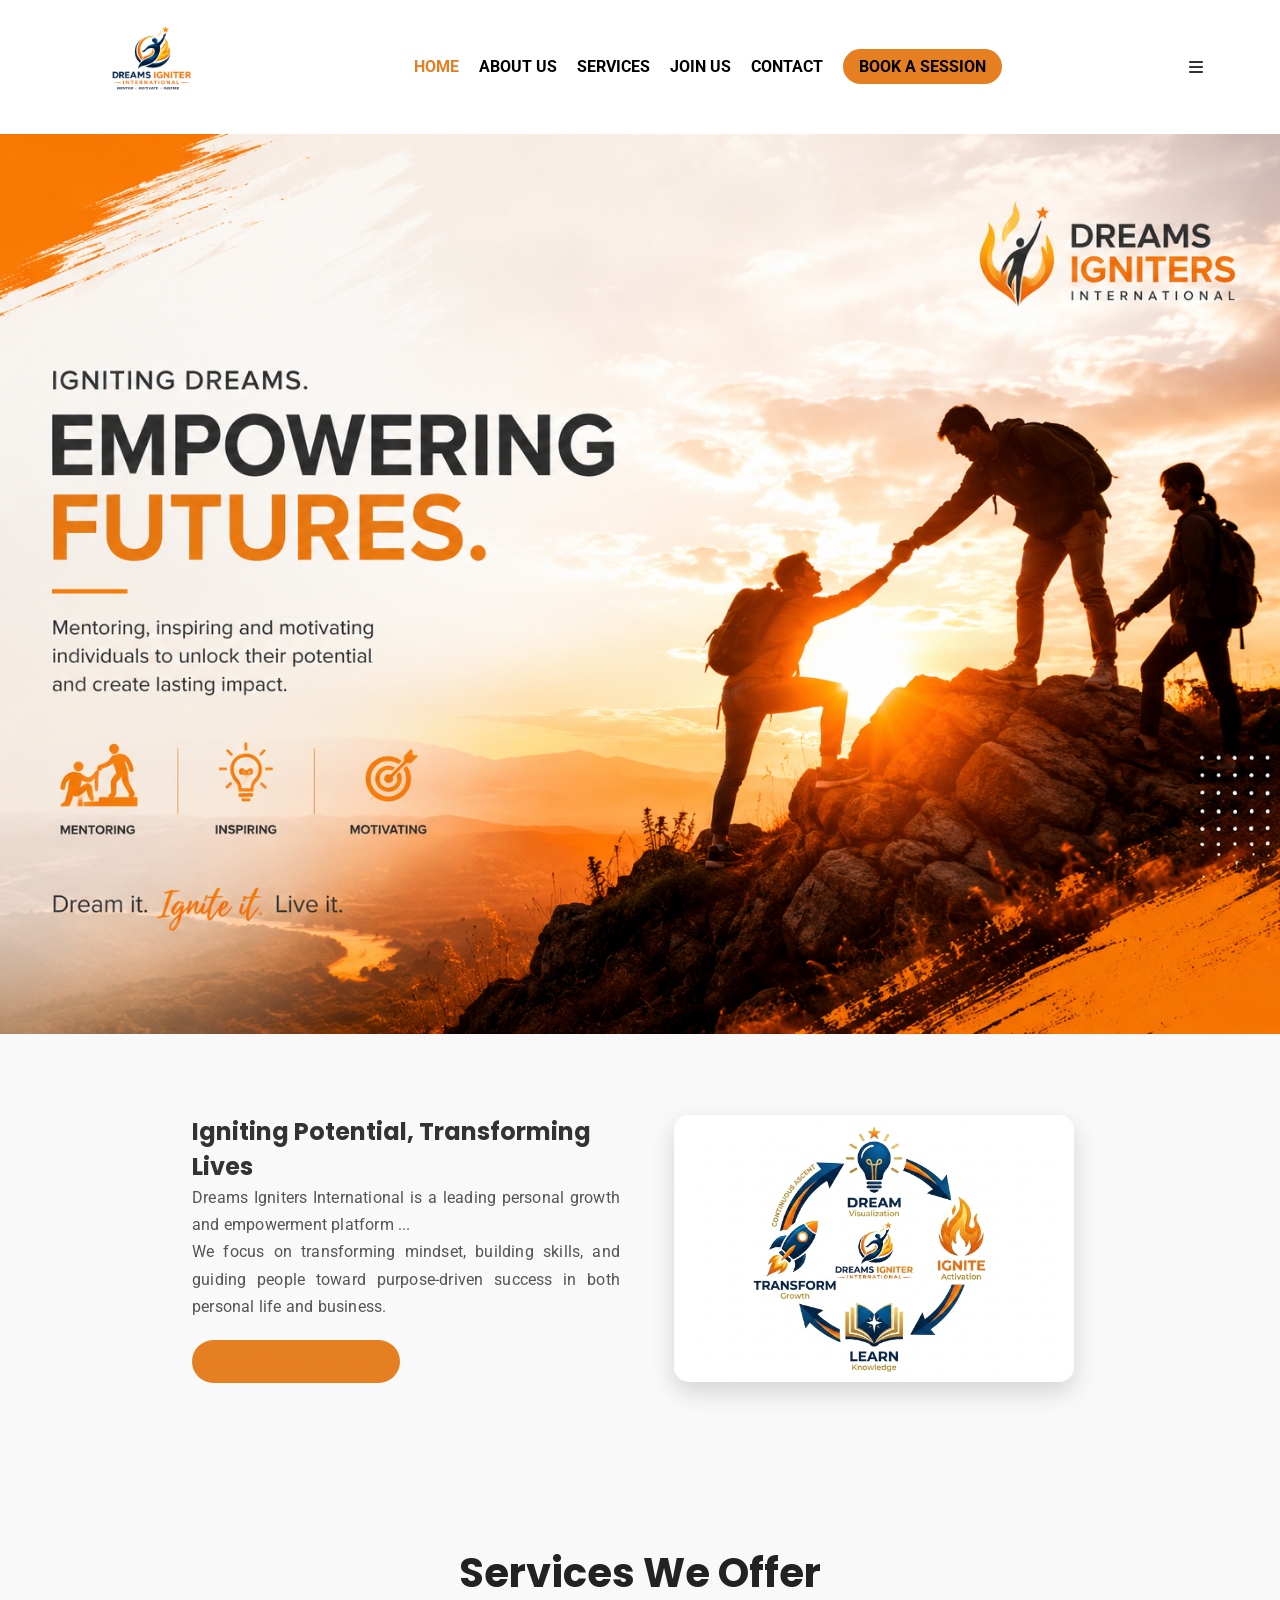
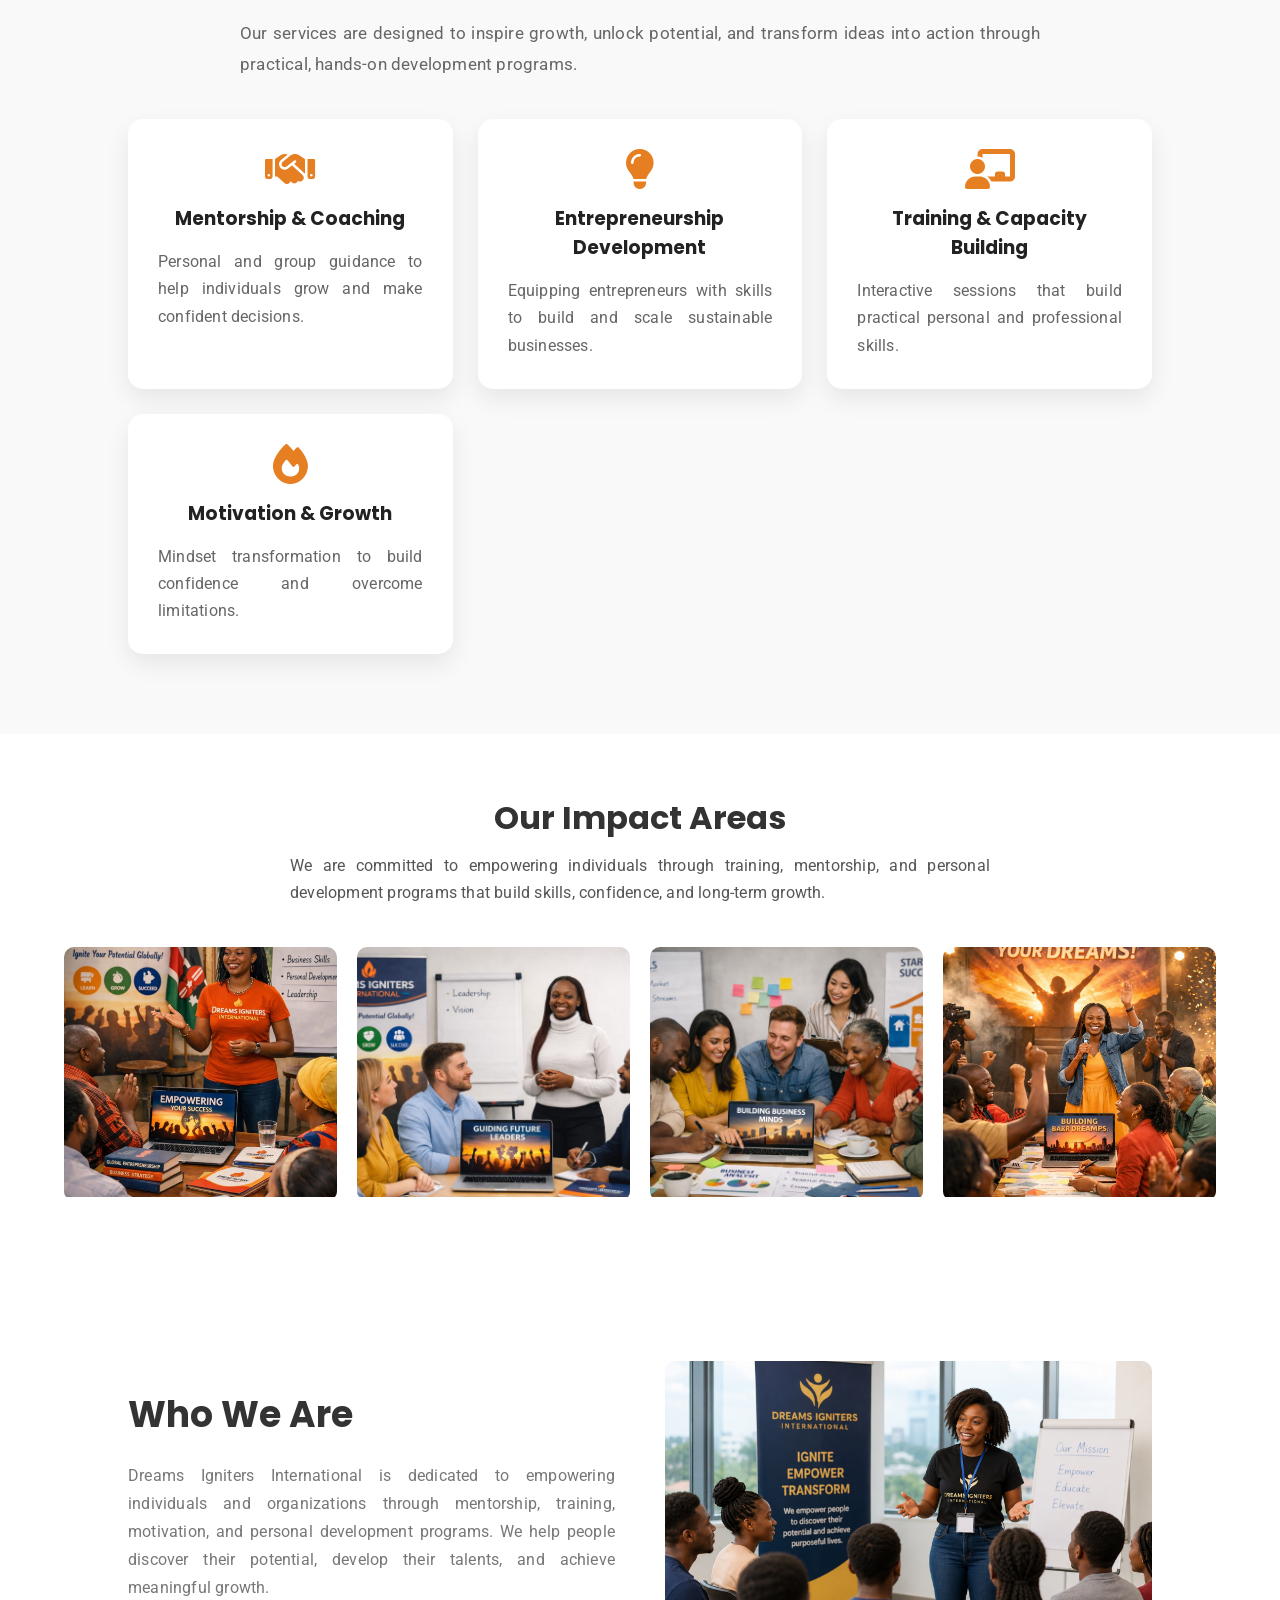
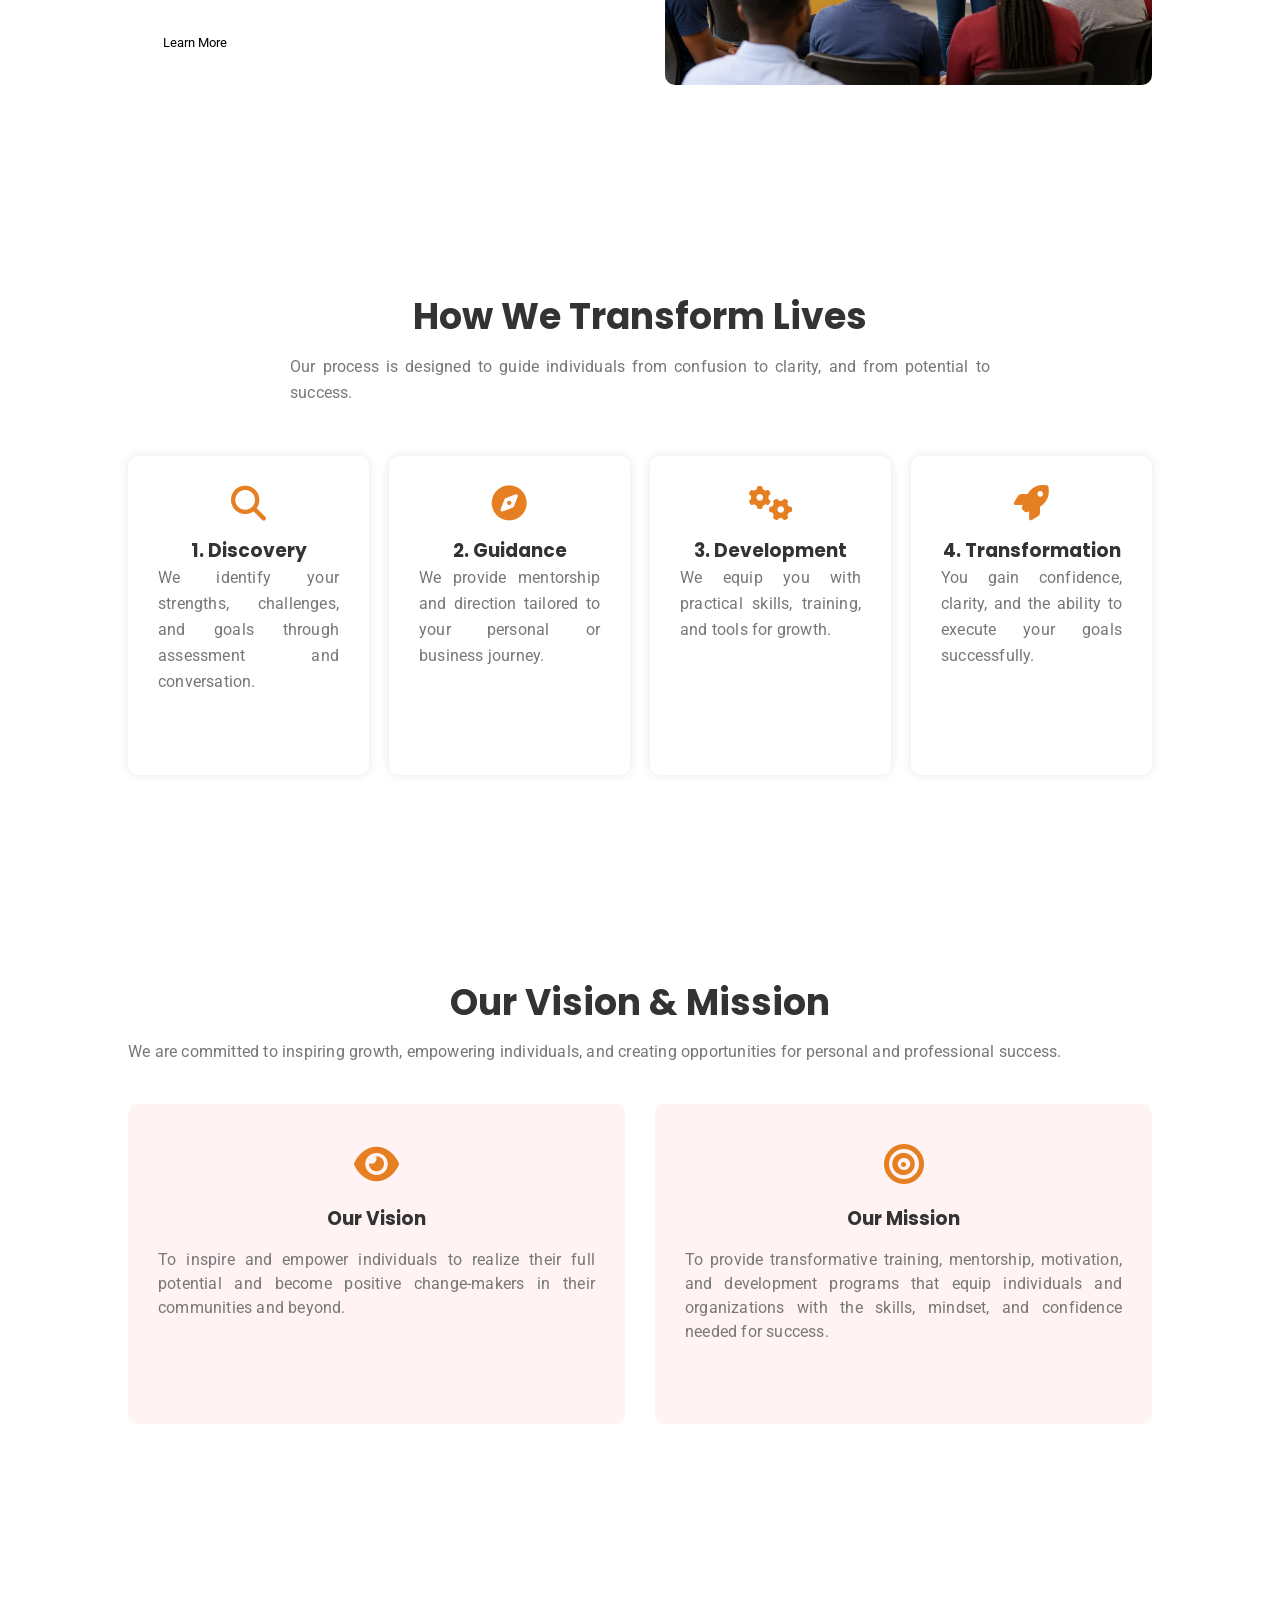
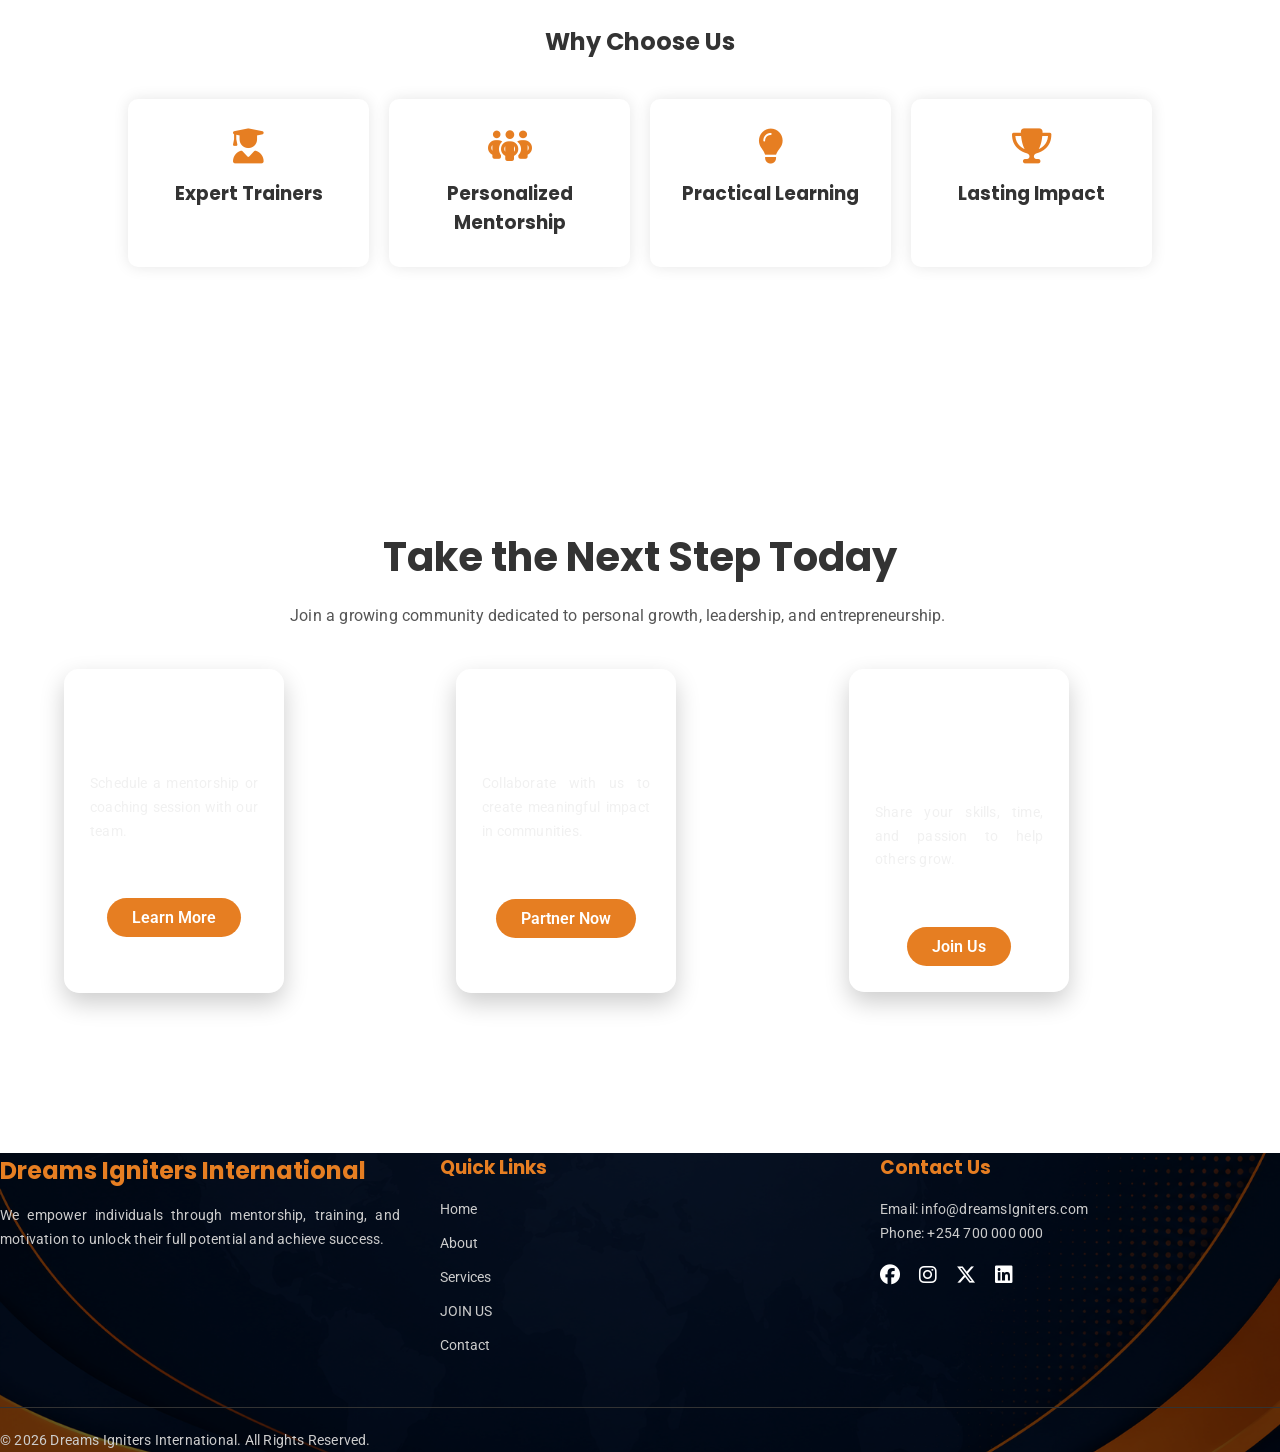
==== index.html @ ae127ae2 "first commit" ====
<!doctype html>
<html lang="en">
  <head>
    <meta charset="UTF-8" />
    <meta name="viewport" content="width=device-width, initial-scale=1.0" />
    <title>Dreams Igniters International</title>
    <link rel="preconnect" href="https://fonts.googleapis.com" />
    <link rel="preconnect" href="https://fonts.gstatic.com" crossorigin />

    <link
      href="https://fonts.googleapis.com/css2?family=Poppins:wght@300;400;600;700&family=Roboto:wght@300;400;500&display=swap"
      rel="stylesheet"
    />
    <link rel="stylesheet" href="style.css" />
    <link
      rel="stylesheet"
      href="https://cdnjs.cloudflare.com/ajax/libs/font-awesome/6.6.0/css/all.min.css"
    />
  </head>
  <body>
    <!-- NAVBAR (white background) -->
    <nav class="navbar">
      <a href="index.html">
        <img src="images/logo1.png" alt="logo" />
      </a>

      <div class="nav-links" id="navLinks">
        <i class="fa-solid fa-x" onclick="hideMenu()"></i>
        <ul>
          <li><a href="index.html" style="color: #e67e22">HOME</a></li>
          <li><a href="About.html">ABOUT US</a></li>
          <li><a href="services.html">SERVICES</a></li>
          <li><a href="join.html">JOIN US</a></li>
          <li><a href="contact.html">CONTACT</a></li>
          <li><a href="services.html" class="btn-book">BOOK A SESSION</a></li>
        </ul>
      </div>
      <i class="fa-solid fa-bars" onclick="showMenu()"></i>
    </nav>

    <!-- HERO SECTION (background image only) -->
    <section class="header">
      <div class="text-box"></div>
    </section>

    <!---igniting-->
    <section class="intro-section">
      <div class="intro-container">
        <div class="intro-text">
          <h1>Igniting Potential, Transforming Lives</h1>

          <p>
            Dreams Igniters International is a leading personal growth and
            empowerment platform ...
          </p>

          <p>
            We focus on transforming mindset, building skills, and guiding
            people toward purpose-driven success in both personal life and
            business.
          </p>

          <a href="About.html" class="intro-btn">Learn More About Us</a>
        </div>

        <div class="intro-image">
          <img src="images/bg.png" alt="Igniting Potential Image" />
        </div>
      </div>
    </section>
    <!----course-->
    <section class="course">
      <h1>Services We Offer</h1>

      <p class="course-intro">
        Our services are designed to inspire growth, unlock potential, and
        transform ideas into action through practical, hands-on development
        programs.
      </p>

      <div class="course-grid">
        <div class="course-card">
          <i class="fa-solid fa-handshake"></i>
          <h3>Mentorship & Coaching</h3>
          <p>
            Personal and group guidance to help individuals grow and make
            confident decisions.
          </p>
        </div>

        <div class="course-card">
          <i class="fa-solid fa-lightbulb"></i>
          <h3>Entrepreneurship Development</h3>
          <p>
            Equipping entrepreneurs with skills to build and scale sustainable
            businesses.
          </p>
        </div>

        <div class="course-card">
          <i class="fa-solid fa-chalkboard-user"></i>
          <h3>Training & Capacity Building</h3>
          <p>
            Interactive sessions that build practical personal and professional
            skills.
          </p>
        </div>

        <div class="course-card">
          <i class="fa-solid fa-fire"></i>
          <h3>Motivation & Growth</h3>
          <p>
            Mindset transformation to build confidence and overcome limitations.
          </p>
        </div>
      </div>
    </section>
    <!---impact-->
    <section class="impact-section">
      <h1>Our Impact Areas</h1>
      <p>
        We are committed to empowering individuals through training, mentorship,
        and personal development programs that build skills, confidence, and
        long-term growth.
      </p>
      <div class="image-grid">
        <div class="image-card">
          <img src="images/training.jpeg" alt="Training Session" />
          <div class="overlay"><h2>Empowering Through Training</h2></div>
        </div>
        <div class="image-card">
          <img src="images/mentorship.jpeg" alt="Mentorship" />
          <div class="overlay"><h2>Guiding Future Leaders</h2></div>
        </div>
        <div class="image-card">
          <img src="images/business.jpeg" alt="Entrepreneurship" />
          <div class="overlay"><h2>Building Business Minds</h2></div>
        </div>
        <div class="image-card">
          <img src="images/motivation.jpeg" alt="Motivation" />
          <div class="overlay"><h2>Igniting Inner Potential</h2></div>
        </div>
      </div>
    </section>
    <!--about-->
    <section class="about">
      <div class="about-row">
        <div class="about-text">
          <h1>Who We Are</h1>
          <p>
            Dreams Igniters International is dedicated to empowering individuals
            and organizations through mentorship, training, motivation, and
            personal development programs. We help people discover their
            potential, develop their talents, and achieve meaningful growth.
          </p>
          <a href="services.html" class="hero-btn about-btn">Learn More</a>
        </div>
        <div class="about-image">
          <img src="images/about.png" alt="About Us" />
        </div>
      </div>
    </section>
    <!--journey-->
    <section class="journey">
      <h1>How We Transform Lives</h1>
      <p>
        Our process is designed to guide individuals from confusion to clarity,
        and from potential to success.
      </p>
      <div class="journey-steps">
        <div class="journey-box">
          <i class="fa-solid fa-magnifying-glass"></i>
          <h3>1. Discovery</h3>
          <p>
            We identify your strengths, challenges, and goals through assessment
            and conversation.
          </p>
        </div>
        <div class="journey-box">
          <i class="fa-solid fa-compass"></i>
          <h3>2. Guidance</h3>
          <p>
            We provide mentorship and direction tailored to your personal or
            business journey.
          </p>
        </div>
        <div class="journey-box">
          <i class="fa-solid fa-gears"></i>
          <h3>3. Development</h3>
          <p>
            We equip you with practical skills, training, and tools for growth.
          </p>
        </div>
        <div class="journey-box">
          <i class="fa-solid fa-rocket"></i>
          <h3>4. Transformation</h3>
          <p>
            You gain confidence, clarity, and the ability to execute your goals
            successfully.
          </p>
        </div>
      </div>
    </section>
    <!--vision-->
    <section class="vision">
      <h1>Our Vision & Mission</h1>
      <p>
        We are committed to inspiring growth, empowering individuals, and
        creating opportunities for personal and professional success.
      </p>

      <div class="vision-row">
        <div class="vision-card">
          <i class="fa-solid fa-eye"></i>
          <h3>Our Vision</h3>
          <p>
            To inspire and empower individuals to realize their full potential
            and become positive change-makers in their communities and beyond.
          </p>
        </div>

        <div class="vision-card">
          <i class="fa-solid fa-bullseye"></i>
          <h3>Our Mission</h3>
          <p>
            To provide transformative training, mentorship, motivation, and
            development programs that equip individuals and organizations with
            the skills, mindset, and confidence needed for success.
          </p>
        </div>
      </div>
    </section>
    <!---choose-->
    <section class="choose-us">
      <h1>Why Choose Us</h1>

      <div class="choose-row">
        <div class="choose-box">
          <i class="fa-solid fa-user-graduate"></i>
          <h3>Expert Trainers</h3>
        </div>

        <div class="choose-box">
          <i class="fa-solid fa-people-group"></i>
          <h3>Personalized Mentorship</h3>
        </div>

        <div class="choose-box">
          <i class="fa-solid fa-lightbulb"></i>
          <h3>Practical Learning</h3>
        </div>

        <div class="choose-box">
          <i class="fa-solid fa-trophy"></i>
          <h3>Lasting Impact</h3>
        </div>
      </div>
    </section>

    <!--cta-->
    <section class="action-section">
      <h1>Take the Next Step Today</h1>
      <p>
        Join a growing community dedicated to personal growth, leadership, and
        entrepreneurship.
      </p>

      <div class="action-cards">
        <div class="action-card">
          <i class="fa-solid fa-calendar-check"></i>
          <h3>Book a Session</h3>
          <p>Schedule a mentorship or coaching session with our team.</p>
          <a href="services.html">Learn More</a>
        </div>

        <div class="action-card">
          <i class="fa-solid fa-handshake"></i>
          <h3>Partner With Us</h3>
          <p>Collaborate with us to create meaningful impact in communities.</p>
          <a href="join.html">Partner Now</a>
        </div>

        <div class="action-card">
          <i class="fa-solid fa-heart"></i>
          <h3>Become a Volunteer</h3>
          <p>Share your skills, time, and passion to help others grow.</p>
          <a href="join.html">Join Us</a>
        </div>
      </div>
    </section>

    <!-- FOOTER -->
    <footer class="footer">
      <div class="footer-container">
        <div class="footer-about">
          <h2>Dreams Igniters International</h2>
          <p>
            We empower individuals through mentorship, training, and motivation
            to unlock their full potential and achieve success.
          </p>
        </div>

        <div class="footer-links">
          <h3>Quick Links</h3>
          <ul>
            <li><a href="index.html">Home</a></li>
            <li><a href="About.html">About</a></li>
            <li><a href="services.html">Services</a></li>
            <li><a href="join.html">JOIN US</a></li>
            <li><a href="contact.html">Contact</a></li>
          </ul>
        </div>

        <div class="footer-contact">
          <h3>Contact Us</h3>
          <p>Email: info@dreamsIgniters.com</p>
          <p>Phone: +254 700 000 000</p>
          <div class="socials">
            <i class="fa-brands fa-facebook"></i>
            <i class="fa-brands fa-instagram"></i>
            <i class="fa-brands fa-x-twitter"></i>
            <i class="fa-brands fa-linkedin"></i>
          </div>
        </div>
      </div>

      <div class="footer-bottom">
        <p>© 2026 Dreams Igniters International. All Rights Reserved.</p>
      </div>
    </footer>
    <!-----javascript---->
    <script src="script.js"></script>
  </body>
</html>
---- style.css ----
body {
  font-family: "Roboto", sans-serif;
  color: #333;
}

* {
  margin: 0;
  padding: 0;
  box-sizing: border-box;
}
section {
  padding: 80px 0;
}

h1,
h2,
h3 {
  font-family: "Poppins", sans-serif;
}

p {
  font-family: "Roboto", sans-serif;
  text-align: justify;
  text-justify: inter-word;
  line-height: 1.7;
  letter-spacing: 0.2px;
  color: #555;
}

/* WHITE TOP NAVBAR */
.navbar {
  display: flex;
  justify-content: space-between;
  align-items: center;
  padding: 15px 6%;
  background: white;
}

/* logo */
.navbar img {
  width: 150px;
}

/* links */
.nav-links ul {
  list-style: none;
  display: flex;
  gap: 20px;
}

.nav-links ul li a {
  text-decoration: none;
  color: black;
  font-weight: bold;
}
.nav-links ul li::after {
  content: "";
  width: 0;
  height: 2px;
  background: #ffa500;
  display: block;
  margin: auto;
  transition: 0.5s;
}
.nav-links ul li:hover::after {
  width: 100%;
}

.btn-book {
  background: #e67e22;
  color: #fff;
  padding: 8px 16px;
  border-radius: 20px;
  text-decoration: none;
  transition: 0.3s ease;
}

.btn-book:hover {
  background: #e67e22;
}
/* HERO BACKGROUND */
.header {
  min-height: 100vh;
  width: 100%;
  background-image: url(images/imagges.png);
  background-position: center;
  background-size: cover;
  background-repeat: no-repeat;
  background-color: #000; /* fills empty space */
}
.text-box {
  width: 90%;
  color: #fff;
  position: absolute;
  top: 50%;
  left: 10%;
  transform: translateY(-50%);
  text-align: right;
  bottom: 120px;
}
.hero-cta {
  position: absolute;
  right: 8%;
  bottom: 40px; /* controls distance from bottom */
  background: #e67e22;
  color: #e67e22;
  padding: 14px 28px;
  border-radius: 30px;
  font-weight: 600;
  text-decoration: none;

  box-shadow: 0 10px 25px rgba(0, 0, 0, 0.3);
  transition: 0.3s ease;
}
.hero-cta:hover {
  background: #cf651b;
  transform: scale(1.05);
}
.text-box h1 {
  font-size: 40px;
}

.text-box p {
  margin: 10px 0 40px;
  font-size: 20px;
  color: #e67e22;
}
.hero-btn {
  display: inline-block;
  text-decoration: none;
  color: #fff;
  border: 1px solid #fff;
  padding: 12px 34px;
  font-size: 13px;
  background: transparent;
  position: relative;
  cursor: pointer;
}
.hero-btn:hover {
  border: 1px solid #e67e22;
  background: #e67e22;
  transition: 1s;
}
.nav-links .fa-solid {
  display: none;
}
@media (max-width: 700px) {
  .text-box h1 {
    font-size: 20px;
  }

  .nav-links {
    position: fixed;
    background: #e67e22;
    height: 100vh;
    width: 200px;
    top: 0;
    right: -200px;
    text-align: left;
    z-index: 2;
    transition: 0.5s;
  }

  .nav-links ul {
    flex-direction: column;
    padding-top: 60px;
  }

  .nav-links ul li {
    display: block;
    margin: 20px 0;
  }

  .nav-links ul li a {
    color: white;
  }
  .nav-links .fa-solid {
    display: block;
    color: #fff;
    margin: 10px;
    font-size: 22px;
    cursor: pointer;
  }
}
@media (max-width: 768px) {
  .header {
    min-height: 70vh;
    background-position: center top;
    background-size: cover;
    background-position: center;
  }
}
/* =========================
   INTRO SECTION
========================= */

.intro-section {
  width: 100%;
  background: #f9f9f9;
  padding: 80px 0;
}

.intro-container {
  width: 70%;
  margin: auto;
  display: flex;
  align-items: center;
  justify-content: space-between;
  gap: 40px;
  text-align: left;
}

/* LEFT SIDE (TEXT) */
.intro-text {
  flex: 1;
}

/* RIGHT SIDE (IMAGE) */
.intro-image {
  flex: 1;
  display: flex;
  justify-content: center;
}

.intro-image img {
  width: 100%;
  max-width: 400px;
  border-radius: 15px;
  object-fit: cover;
  box-shadow: 0 10px 25px rgba(0, 0, 0, 0.15);
}

/* BUTTON */
.intro-btn {
  display: inline-block;
  margin-top: 20px;
  padding: 12px 30px;
  background: #e67e22;
  color: #e67e22;
  text-decoration: none;
  border-radius: 25px;
  transition: 0.3s;
}

.intro-btn:hover {
  background: #cf651b;
}
.diagram-box {
  display: flex;
  flex-direction: column;
  align-items: center;
  gap: 15px;
}

.diagram-item {
  background: white;
  color: #e67e22;
  width: 180px;
  padding: 15px;
  border-radius: 12px;
  text-align: center;
  box-shadow: 0 5px 15px rgba(0, 0, 0, 0.1);
}

.diagram-item i {
  font-size: 30px;
  margin-bottom: 10px;
}

.arrow {
  color: white;
  font-size: 30px;
  font-weight: bold;
}

/* RESPONSIVE */
@media (max-width: 768px) {
  .intro-container {
    flex-direction: column;
    text-align: center;
  }
  .intro-image img {
    max-width: 100%;
  }

  .intro-container h1 {
    font-size: 26px;
  }
}
/*-----course....*/
.course {
  text-align: center;
  padding: 80px 10%;
  background: #f9f9f9;
}

.course h1 {
  font-size: 40px;
  margin-bottom: 15px;
  color: #222;
}

.course-intro {
  max-width: 800px;
  margin: 0 auto 40px;
  color: #666;
  font-size: 17px;
  line-height: 1.8;
}

.course-grid {
  display: grid;
  grid-template-columns: repeat(auto-fit, minmax(250px, 1fr));
  gap: 25px;
}

.course-card {
  background: #fff;
  padding: 30px;
  border-radius: 15px;
  box-shadow: 0 10px 25px rgba(0, 0, 0, 0.08);
  transition: all 0.3s ease;
}

.course-card:hover {
  transform: translateY(-10px);
  box-shadow: 0 15px 35px rgba(0, 0, 0, 0.15);
}

.course-card i {
  font-size: 40px;
  color: #e67e22;
  margin-bottom: 15px;
}

.course-card h3 {
  margin-bottom: 15px;
  color: #222;
}

.course-card p {
  color: #666;
  line-height: 1.7;
}

@media (max-width: 700px) {
  .row {
    flex-direction: column;
  }
}
.impact-section {
  width: 90%;
  margin: auto;
  text-align: center;
  padding: 60px 0;
}

.impact-section h1 {
  font-size: 32px;
  margin-bottom: 10px;
}

.impact-section p {
  font-size: 16px;
  color: #555;
  margin-bottom: 40px;
  max-width: 700px;
  margin-left: auto;
  margin-right: auto;
}

.image-grid {
  display: grid;
  grid-template-columns: repeat(auto-fit, minmax(220px, 1fr));
  gap: 20px;
}

/* Card */
.image-card {
  position: relative;
  overflow: hidden;
  border-radius: 10px;
}

/* Image */
.image-card img {
  width: 100%;
  height: 250px;
  object-fit: cover;
  transition: 0.5s ease;
}

/* Hover zoom */
.image-card:hover img {
  transform: scale(1.1);
}

/* Overlay */
.overlay {
  position: absolute;
  bottom: 0;
  width: 100%;
  background: rgba(0, 0, 0, 0.5);
  color: white;
  padding: 15px;
  text-align: center;
  opacity: 0;
  transition: 0.4s ease;
}

.image-card:hover .overlay {
  opacity: 1;
}

/* RESPONSIVE */
@media (max-width: 900px) {
  .image-grid {
    grid-template-columns: repeat(2, 1fr);
  }
}

@media (max-width: 600px) {
  .image-grid {
    grid-template-columns: 1fr;
  }
}
/*about*/
.about {
  width: 80%;
  margin: auto;
  padding: 100px 0;
}

.about-row {
  display: flex;
  justify-content: space-between;
  align-items: center;
  gap: 50px;
}

.about-text {
  flex: 1;
}

.about-text h1 {
  font-size: 36px;
  margin-bottom: 20px;
}

.about-text p {
  color: #777;
  line-height: 28px;
}

.about-image {
  flex: 1;
}

.about-image img {
  width: 100%;
  border-radius: 10px;
}

.about-btn {
  color: #e67e22;
  border: 1px solid #e67e22;
  margin-top: 20px;
}
/* =========================
   JOURNEY SECTION
========================= */

.journey {
  width: 80%;
  margin: auto;
  padding: 100px 0;
  text-align: center;
}

.journey h1 {
  font-size: 36px;
  margin-bottom: 10px;
}

.journey p {
  color: #777;
  max-width: 700px;
  margin: auto;
  margin-bottom: 50px;
  line-height: 26px;
}

.journey-steps {
  display: grid;
  grid-template-columns: repeat(4, 1fr);
  gap: 20px;
}

.journey-box {
  background: #fff;
  padding: 30px;
  border-radius: 10px;
  box-shadow: 0 0 10px rgba(0, 0, 0, 0.1);
  transition: 0.3s;
}

.journey-box:hover {
  transform: translateY(-10px);
}

.journey-box i {
  font-size: 35px;
  color: #e67e22;
  margin-bottom: 15px;
}

/* RESPONSIVE */
@media (max-width: 900px) {
  .journey-steps {
    grid-template-columns: repeat(2, 1fr);
  }
}

@media (max-width: 600px) {
  .journey-steps {
    grid-template-columns: 1fr;
  }
}
/* vision*/
/* VISION & MISSION */

.vision {
  width: 80%;
  margin: auto;
  text-align: center;
  padding: 100px 0;
}

.vision h1 {
  font-size: 36px;
  margin-bottom: 10px;
}

.vision p {
  color: #777;
  margin-bottom: 40px;
  line-height: 24px;
}

.vision-row {
  display: flex;
  justify-content: space-between;
  gap: 30px;
}

.vision-card {
  flex: 1;
  background: #fff3f3;
  padding: 40px 30px;
  border-radius: 10px;
  transition: 0.5s;
}

.vision-card:hover {
  box-shadow: 0 0 20px rgba(0, 0, 0, 0.2);
}

.vision-card i {
  font-size: 40px;
  color: #e67e22;
  margin-bottom: 20px;
}

.vision-card h3 {
  margin-bottom: 15px;
}

/* Mobile */
@media (max-width: 700px) {
  .vision-row {
    flex-direction: column;
    gap: 20px;
  }
}
/*choose*/
.choose-us {
  width: 80%;
  margin: auto;
  text-align: center;
  padding: 100px 0;
}

.choose-row {
  display: grid;
  grid-template-columns: repeat(4, 1fr);
  gap: 20px;
  margin-top: 40px;
}

.choose-box {
  background: #fff;
  padding: 30px;
  border-radius: 10px;
  box-shadow: 0 0 15px rgba(0, 0, 0, 0.1);
  cursor: pointer;
  transition: all 0.3s ease;
}
/* hover effect */
.choose-box:hover {
  transform: translateY(-8px);
  box-shadow: 0 15px 30px rgba(0, 0, 0, 0.2);
}
/* click (active) effect */
.choose-box:active {
  transform: scale(0.95);
  background: #e67e22;
  color: white;
}
/* icon color change on click/hover */
.choose-box:active i {
  color: white;
}

.choose-box i {
  font-size: 35px;
  color: #e67e22;
  margin-bottom: 15px;
}
@media (max-width: 900px) {
  .choose-row {
    grid-template-columns: repeat(2, 1fr);
  }
}

@media (max-width: 600px) {
  .choose-row {
    grid-template-columns: 1fr;
  }
}
/*cta*/
.action-section {
  width: 90%;
  margin: 80px auto;
  text-align: center;
}

.action-section h1 {
  font-size: 40px;
  margin-bottom: 15px;
}

.action-section p {
  max-width: 700px;
  margin: 0 auto 40px;
}

.action-cards {
  display: grid;
  grid-template-columns: repeat(auto-fit, minmax(280px, 1fr));
  gap: 25px;
}

.action-card {
  background: linear-gradient(135deg, #0f172a, #1e293b);
  color: #e67e22;
  padding: 40px 25px;
  border-radius: 15px;
  box-shadow: 0 10px 25px rgba(0, 0, 0, 0.2);
  transition: 0.3s ease;
  text-align: center;
}

.action-card:hover {
  transform: translateY(-10px);
  box-shadow: 0 15px 35px rgba(230, 126, 34, 0.25);
}

.action-card i {
  font-size: 50px;
  color: #e67e22;
  margin-bottom: 20px;
}

.action-card h3 {
  margin-bottom: 15px;
  color: #ffffff;
}
.action-card p {
  color: black;
}

.action-card a {
  display: inline-block;
  margin-top: 15px;
  text-decoration: none;
  background: #e67e22;
  color: #ffffff;
  padding: 10px 25px;
  border-radius: 25px;
  font-weight: 600;
}
/*footer*/
.footer {
  position: relative;
  background-image: url("images/footer-bg.png");
  background-size: cover;
  background-position: center;
  background-repeat: no-repeat;
  color: white;
}
.footer::before {
  content: "";
  position: absolute;
  top: 0;
  left: 0;
  width: 100%;
  height: 100%;
  background: rgba(0, 0, 0, 0.6); /* dark overlay */
  z-index: 1;
}
.footer-container,
.footer-bottom {
  position: relative;
  z-index: 2;
}

.footer-container {
  display: grid;
  grid-template-columns: repeat(3, 1fr);
  gap: 40px;
}

.footer h2,
.footer h3 {
  margin-bottom: 15px;
  color: #e67e22;
}

.footer p,
.footer a {
  color: #ccc;
  font-size: 14px;
  text-decoration: none;
  line-height: 24px;
}

.footer-links ul {
  list-style: none;
}

.footer-links ul li {
  margin-bottom: 10px;
}

.footer-links ul li a:hover {
  color: #e67e22;
  padding-left: 5px;
  transition: 0.3s;
}

.socials {
  margin-top: 10px;
}

.socials i {
  margin-right: 10px;
  font-size: 18px;
  cursor: pointer;
  transition: 0.3s;
}

.socials i:hover {
  color: #e67e22;
  transform: translateY(-3px);
}

.footer-bottom {
  text-align: center;
  margin-top: 40px;
  border-top: 1px solid #333;
  padding-top: 20px;
  font-size: 13px;
  color: #777;
}

/* responsive */
@media (max-width: 768px) {
  .footer-container {
    grid-template-columns: 1fr;
    text-align: center;
  }
}
/*about*/
/* HERO SLIDER */
.about-hero {
  height: 75vh;
  display: flex;
  align-items: center;
  justify-content: center;
  position: relative;

  background-size: cover;
  background-position: center;
  background-repeat: no-repeat;

  transition: opacity 1s ease-in-out;
}

/* dark overlay */

.hero-overlay {
  background: rgba(0, 0, 0, 0.2);
  padding: 40px;
  text-align: center;
  color: white;
  border-radius: 10px;
}

/* STORY */
.about-story {
  width: 80%;
  margin: auto;
  text-align: center;
}

/* FOUNDER */
.founder {
  width: 80%;
  margin: auto;
  display: flex;
  gap: 40px;
  align-items: center;
}
.about-story,
.founder-text {
  max-width: 800px;
  margin: auto;
}

.founder img {
  width: 100%;
  border-radius: 12px;
  object-fit: cover;
}

/* VALUES */
.values-grid {
  display: grid;
  grid-template-columns: repeat(4, 1fr);
  width: 80%;
  margin: auto;
  gap: 20px;
}
.values-grid div {
  background: #fff;
  padding: 30px;
  border-radius: 12px;
  text-align: center;
  box-shadow: 0 5px 20px rgba(0, 0, 0, 0.08);
  transition: 0.3s;
}

.values-grid div:hover {
  transform: translateY(-5px);
}
.values-grid i {
  font-size: 35px;
  color: #e67e22;
  margin-bottom: 10px;
}

/* PROCESS */
.process-grid {
  display: grid;
  grid-template-columns: repeat(4, 1fr);
  width: 80%;
  margin: auto;
  gap: 20px;
  text-align: center;
}

/* TEAM */
.team-grid {
  display: grid;
  grid-template-columns: repeat(3, 1fr);
  width: 80%;
  margin: auto;
  gap: 20px;
}
.process-grid div {
  background: #f9f9f9;
  padding: 30px;
  border-radius: 12px;
  text-align: center;
  transition: 0.3s;
}

.process-grid div:hover {
  background: #fff3e0;
  transform: translateY(-5px);
}

.process-grid i {
  font-size: 30px;
  color: #e67e22;
  margin-bottom: 10px;
}
.stats-container {
  width: 80%;
  margin: auto;
  display: grid;
  grid-template-columns: repeat(4, 1fr);
  gap: 20px;
  text-align: center;
}

.stats-container div {
  background: #111;
  color: white;
  padding: 30px;
  border-radius: 12px;
}

.stats-container h2 {
  color: #e67e22;
  font-size: 30px;
}

/* TESTIMONIALS */
.testimonial-grid {
  display: grid;
  grid-template-columns: repeat(3, 1fr);
  width: 80%;
  margin: auto;
  gap: 20px;
}
/* =========================
   TEAM
========================= */

.team-grid {
  width: 80%;
  margin: auto;
  display: grid;
  grid-template-columns: repeat(3, 1fr);
  gap: 20px;
}

.team-card {
  text-align: center;
  background: white;
  padding: 20px;
  border-radius: 12px;
  box-shadow: 0 5px 15px rgba(0, 0, 0, 0.08);
}

.team-card img {
  width: 100%;
  height: 280px;
  object-fit: cover;
  background: #f5f5f5;
}

.testimonial-grid {
  width: 80%;
  margin: auto;
  display: grid;
  grid-template-columns: repeat(3, 1fr);
  gap: 20px;
}

.testimonial-card {
  background: #fff;
  padding: 25px;
  border-radius: 12px;
  text-align: center;
  box-shadow: 0 5px 15px rgba(0, 0, 0, 0.08);
}

.testimonial-card img {
  width: 70px;
  height: 70px;
  border-radius: 50%;
  object-fit: cover;
  margin-bottom: 10px;
}

/* GALLERY */
.gallery-grid {
  width: 80%;
  margin: auto;
  display: grid;
  grid-template-columns: repeat(4, 1fr);
  gap: 15px;
}

.gallery-grid img {
  width: 100%;
  height: 220px;
  object-fit: cover;
  border-radius: 10px;
  transition: 0.4s;
}
.gallery-grid img:hover {
  transform: scale(1.05);
}
.process h1,
.team h1,
.gallery h1 .values h1 .testimonials h1 {
  text-align: center;
}

/* RESPONSIVE */
@media (max-width: 1024px) {
  .values-grid,
  .process-grid,
  .stats-container {
    grid-template-columns: repeat(2, 1fr);
  }

  .team-grid,
  .testimonial-grid {
    grid-template-columns: repeat(2, 1fr);
  }

  .gallery-grid {
    grid-template-columns: repeat(2, 1fr);
  }
  .gallery-grid img {
    width: 100%;
    height: 250px;
    object-fit: cover;
    border-radius: 10px;
    transition: 0.4s;
  }

  .gallery-grid img:hover {
    transform: scale(1.05);
  }

  .founder {
    flex-direction: column;
  }
}

@media (max-width: 600px) {
  .values-grid,
  .process-grid,
  .stats-container,
  .team-grid,
  .testimonial-grid,
  .gallery-grid {
    grid-template-columns: 1fr;
  }
}
.services-hero {
  height: 100vh;
  background:
    linear-gradient(rgba(0, 0, 0, 0.6), rgba(0, 0, 0, 0.6)),
    url("images/services-bg.png");
  background-size: cover;
  display: flex;
  justify-content: center;
  align-items: center;
  text-align: center;
  color: white;
}

/* SERVICES GRID */
.services-grid {
  width: 90%;
  margin: auto;
  padding: 80px 0;
  display: grid;
  grid-template-columns: repeat(auto-fit, minmax(250px, 1fr));
  gap: 20px;
}

.service-card {
  background: white;
  border-radius: 12px;
  overflow: hidden;
  box-shadow: 0 5px 20px rgba(0, 0, 0, 0.1);
  text-align: center;
  padding-bottom: 20px;
  cursor: pointer;
}
.service-card:hover {
  transform: translateY(-10px) scale(1.02);
  box-shadow: 0 15px 30px rgba(0, 0, 0, 0.2);
}

.service-card img {
  width: 100%;
  height: 180px;
  object-fit: cover;
  transition: 0.5s ease;
}

.service-card i {
  font-size: 28px;
  color: #e67e22;
  margin: 15px 0;
}

/* PROCESS */
.process-section {
  text-align: center;
  padding: 80px 0;
}

.process-grid {
  width: 90%;
  margin: auto;
  display: grid;
  grid-template-columns: repeat(auto-fit, minmax(200px, 1fr));
  gap: 20px;
}

.process-grid div {
  background: #f9f9f9;
  padding: 25px;
  border-radius: 10px;
}

/* BOOKING */
.booking-section {
  width: 80%;
  margin: auto;
  text-align: center;
  padding: 80px 0;
}

.booking-section form {
  display: flex;
  flex-direction: column;
  gap: 15px;
}

.booking-section input,
.booking-section textarea {
  padding: 12px;
  border: 1px solid #ddd;
  border-radius: 8px;
}

.booking-section button {
  background: #e67e22;
  color: white;
  border: none;
  padding: 12px;
  border-radius: 25px;
}

/* CTA */
.cta {
  background: #111;
  color: white;
  text-align: center;
  padding: 80px 20px;
}
.modal {
  display: none;
  position: fixed;
  top: 0;
  left: 0;
  width: 100%;
  height: 100%;
  background: rgba(0, 0, 0, 0.7);
  justify-content: center;
  align-items: center;
  z-index: 999;
}

.modal-content {
  background: white;
  padding: 30px;
  width: 90%;
  max-width: 400px;
  border-radius: 10px;
  text-align: center;
}

.modal-content input,
.modal-content textarea {
  width: 100%;
  margin: 10px 0;
  padding: 10px;
}

.modal-content button {
  background: #e67e22;
  color: white;
  border: none;
  padding: 10px;
  width: 100%;
}

.close {
  float: right;
  font-size: 25px;
  cursor: pointer;
}

.open-modal-btn {
  background: #e67e22;
  color: white;
  padding: 12px 20px;
  border: none;
  border-radius: 30px;
}
.whatsapp-float {
  position: fixed;
  width: 60px;
  height: 60px;
  bottom: 20px;
  right: 20px;
  background-color: #25d366;
  color: white;
  border-radius: 50%;
  text-align: center;
  font-size: 30px;
  box-shadow: 2px 2px 10px rgba(0, 0, 0, 0.3);
  z-index: 1000;

  display: flex;
  align-items: center;
  justify-content: center;

  transition: 0.3s ease;
}
.whatsapp-float i {
  font-size: 32px;
  color: white;
}

.whatsapp-float:hover {
  transform: scale(1.1);
  background-color: #1ebe5d;
}
/*contact info*/
/* CONTACT HERO */
.contact-hero {
  background: linear-gradient(135deg, #e67e22, #ff9f43);
  color: white;
  text-align: center;
  padding: 80px 20px;
  margin-bottom: 40px;
}

.contact-hero h1 {
  font-size: 40px;
}

.contact-hero p {
  margin-top: 10px;
  font-size: 18px;
}
.hero-btn {
  border: 1px solid #fff;
  color: black;
  background: transparent;
}
.contact-actions {
  margin-top: 40px;
  display: flex;
  justify-content: center;
  gap: 20px;
  flex-wrap: wrap;
}

.action-card {
  background: rgba(255, 255, 255, 0.15);
  backdrop-filter: blur(10px);
  padding: 25px;
  border-radius: 15px;
  width: 220px;
  text-align: center;
  transition: 0.3s ease;
  cursor: pointer;
  border: 1px solid rgba(255, 255, 255, 0.2);
}

.action-card i {
  font-size: 30px;
  margin-bottom: 10px;
  color: #fff;
}

.action-card h3 {
  margin-bottom: 8px;
  color: white;
}

.action-card p {
  font-size: 14px;
  color: #f1f1f1;
}

.action-card:hover {
  transform: translateY(-8px);
  background: rgba(255, 255, 255, 0.25);
}

/* CONTACT SECTION */
.contact-section {
  display: flex;
  justify-content: space-between;
  gap: 40px;
  padding: 80px 10%;
  background: #f5f7fa;
}

/* INFO BOX */
.contact-info {
  flex: 1;
  background: linear-gradient(135deg, #1e293b, #0f172a);
  color: white;
  padding: 40px;
  border-radius: 15px;
}

.contact-info h2 {
  margin-bottom: 20px;
}

.contact-info p {
  margin: 15px 0;
  font-size: 16px;
}

.contact-info i {
  margin-right: 10px;
  color: #ff9f43;
}
.contact-info .info-item {
  display: flex;
  align-items: center;
  gap: 12px;
  margin: 18px 0;
  padding: 10px;
  border-radius: 8px;
  transition: 0.3s;
}

.contact-info .info-item:hover {
  background: rgba(255, 255, 255, 0.1);
  transform: translateX(5px);
}

.contact-info i {
  font-size: 18px;
  color: #ff9f43;
}

/* FORM */
.contact-form {
  flex: 1;
  background: white;
  padding: 40px;
  border-radius: 15px;
  box-shadow: 0 10px 30px rgba(0, 0, 0, 0.1);
}

.contact-form h2 {
  margin-bottom: 20px;
}

.contact-form input,
.contact-form textarea {
  width: 100%;
  padding: 12px;
  margin-bottom: 15px;
  border: 1px solid #ddd;
  border-radius: 8px;
}

.contact-form button {
  width: 100%;
  padding: 12px;
  background: #e67e22;
  color: white;
  border: none;
  border-radius: 8px;
  font-size: 16px;
  cursor: pointer;
}

.contact-form button:hover {
  background: #cf6d17;
}

/* SOCIAL ICONS */
.socials {
  margin-top: 20px;
}

.socials i {
  font-size: 20px;
  margin-right: 15px;
  cursor: pointer;
  transition: 0.3s;
}

.socials i:hover {
  color: #ff9f43;
}

/* RESPONSIVE */
@media (max-width: 768px) {
  .contact-section {
    flex-direction: column;
  }
}

/* =========================
   JOIN US PAGE
========================= */

.join-hero {
  min-height: 70vh;
  background:
    linear-gradient(rgba(0, 0, 0, 0.6), rgba(0, 0, 0, 0.6)),
    url("images/join-bg.jpg");
  background-position: center;
  background-size: cover;
  display: flex;
  justify-content: center;
  align-items: center;
  text-align: center;
}

.join-hero-content {
  color: #fff;
  max-width: 800px;
  padding: 20px;
}

.join-hero-content h1 {
  font-size: 60px;
  margin-bottom: 20px;
}

.join-hero-content p {
  font-size: 18px;
  line-height: 1.8;
  margin-bottom: 30px;
}

/* JOIN SECTION */

.join-us {
  width: 90%;
  margin: auto;
  text-align: center;
  padding: 80px 0;
}

.join-us h1 {
  font-size: 40px;
  margin-bottom: 15px;
}

.join-grid {
  display: grid;
  grid-template-columns: repeat(auto-fit, minmax(280px, 1fr));
  gap: 30px;
  margin-top: 50px;
}

.join-card {
  background: #fff;
  border-radius: 15px;
  padding: 40px 25px;
  text-align: center;
  box-shadow: 0 8px 25px rgba(0, 0, 0, 0.1);
  transition: 0.4s;
}

.join-card:hover {
  transform: translateY(-10px);
}
.join-icon {
  font-size: 70px;
  color: #e67e22;
  margin-bottom: 25px;
}

.join-content {
  padding: 25px;
}

.join-content h3 {
  color: #e67e22;
  margin-bottom: 15px;
}

.join-content p {
  line-height: 1.8;
  margin-bottom: 20px;
}

/* STATS */

.stats {
  background: #f8f8f8;
  padding: 70px 10%;
  display: flex;
  justify-content: space-between;
  flex-wrap: wrap;
  gap: 20px;
}

.stat-box {
  flex: 1;
  min-width: 200px;
  background: #fff;
  padding: 30px;
  text-align: center;
  border-radius: 12px;
  box-shadow: 0 5px 15px rgba(0, 0, 0, 0.08);
}

.stat-box h2 {
  color: #e67e22;
  font-size: 42px;
  margin-bottom: 10px;
}

/* FORM */

.join-form {
  width: 80%;
  margin: auto;
  padding: 80px 0;
}

.join-form h1 {
  text-align: center;
  margin-bottom: 40px;
}

.join-form form {
  background: #fff;
  padding: 40px;
  border-radius: 15px;
  box-shadow: 0 5px 20px rgba(0, 0, 0, 0.1);
}

.join-form input,
.join-form select,
.join-form textarea {
  width: 100%;
  padding: 15px;
  margin-bottom: 20px;
  border: 1px solid #ddd;
  border-radius: 8px;
  font-size: 16px;
}

.join-form textarea {
  resize: none;
}

.join-form button {
  border: none;
  cursor: pointer;
}

/* RESPONSIVE */

@media (max-width: 768px) {
  .join-hero-content h1 {
    font-size: 40px;
  }

  .stats {
    flex-direction: column;
  }

  .join-form {
    width: 95%;
  }

  .join-form form {
    padding: 20px;
  }
}
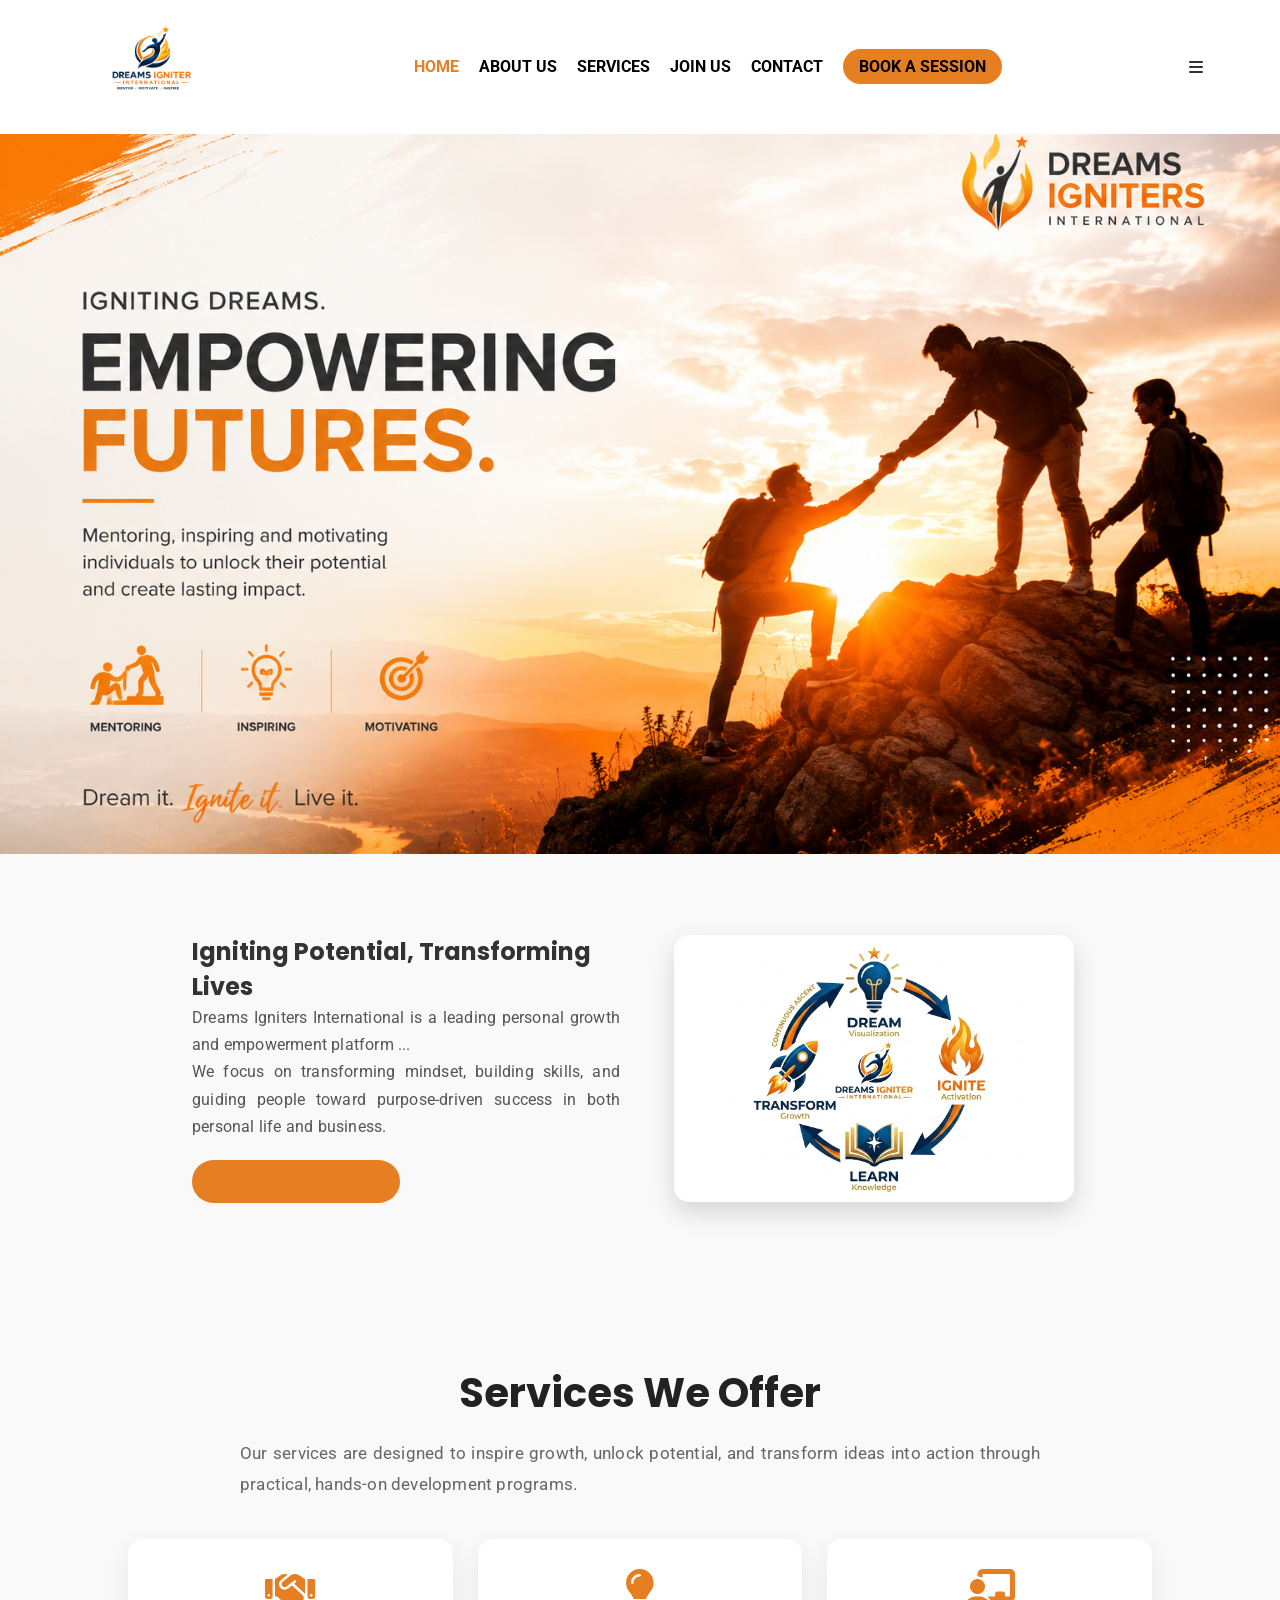
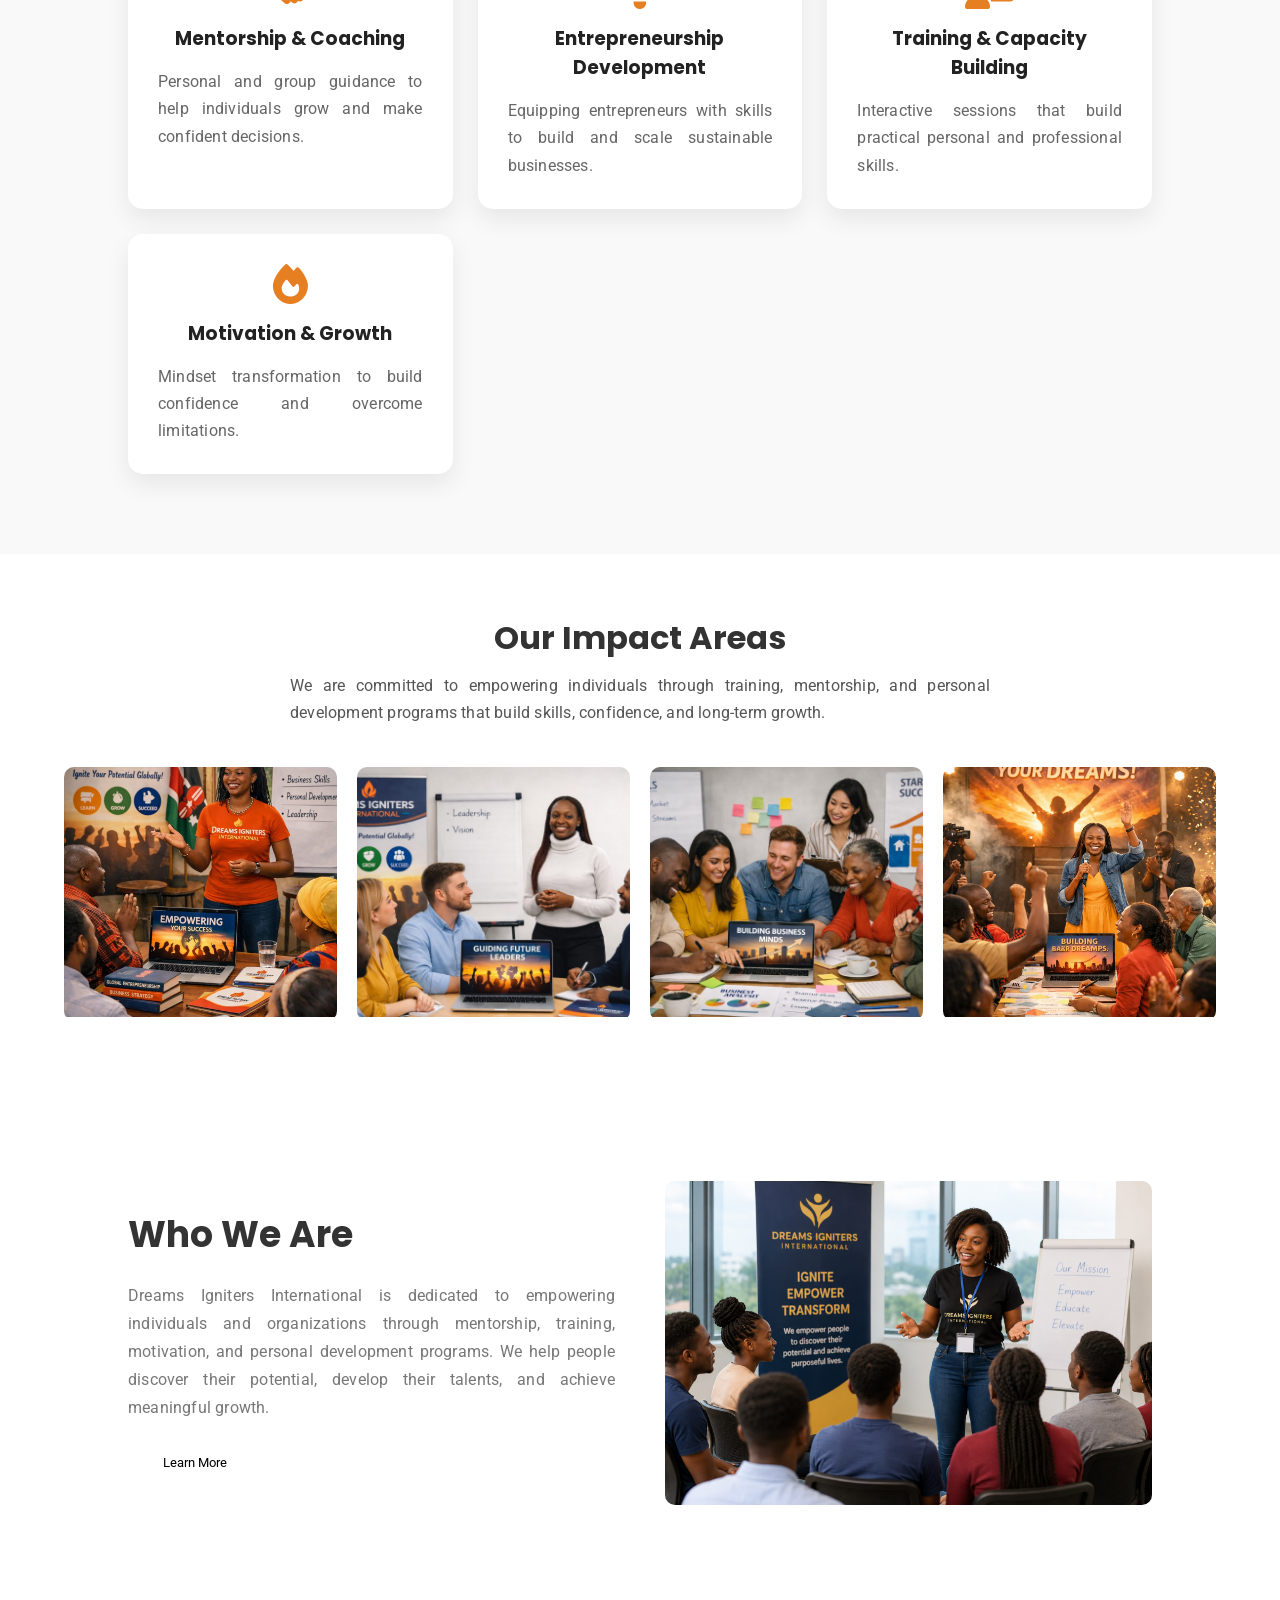
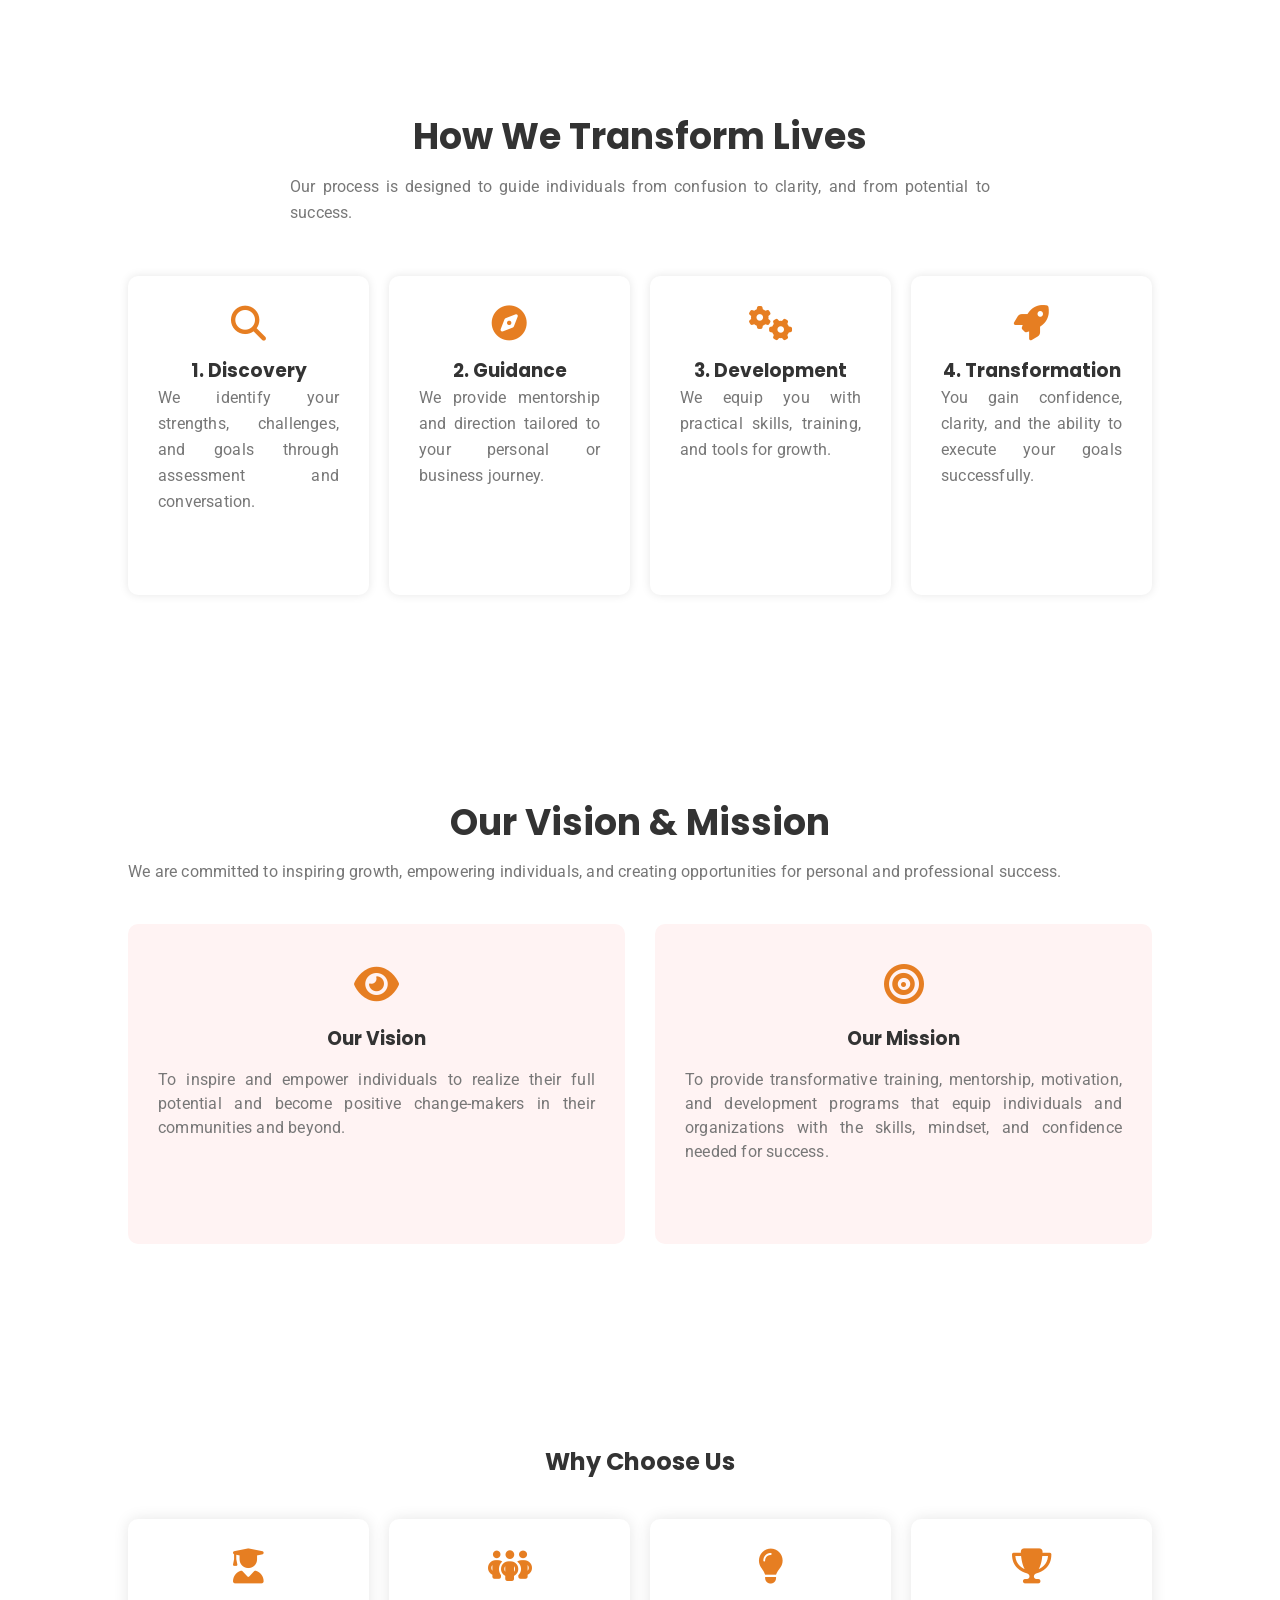
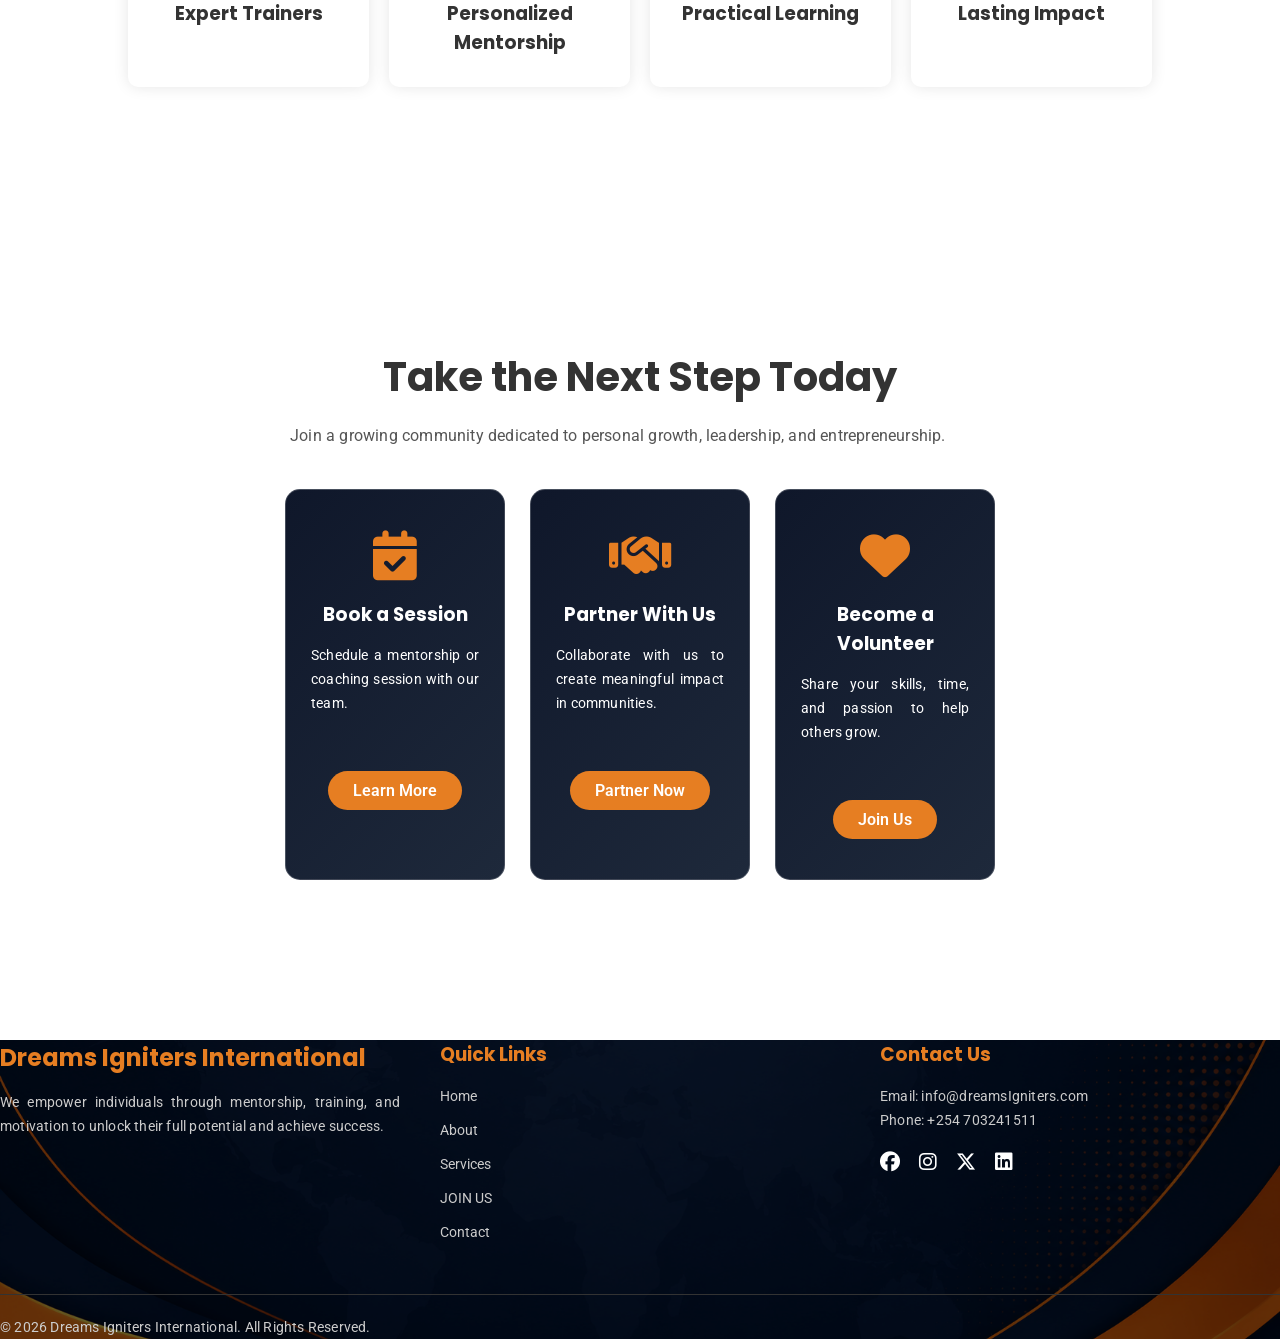
==== commit 54aed1c2: "new changes" ====
--- a/index.html
+++ b/index.html
@@ -314,7 +314,7 @@
         <div class="footer-contact">
           <h3>Contact Us</h3>
           <p>Email: info@dreamsIgniters.com</p>
-          <p>Phone: +254 700 000 000</p>
+          <p>Phone: +254 703241511</p>
           <div class="socials">
             <i class="fa-brands fa-facebook"></i>
             <i class="fa-brands fa-instagram"></i>
--- a/style.css
+++ b/style.css
@@ -80,7 +80,7 @@
 }
 /* HERO BACKGROUND */
 .header {
-  min-height: 100vh;
+  min-height: 80vh;
   width: 100%;
   background-image: url(images/imagges.png);
   background-position: center;
@@ -141,6 +141,9 @@
   background: #e67e22;
   transition: 1s;
 }
+.fa-bars {
+  display: none;
+}
 .nav-links .fa-solid {
   display: none;
 }
@@ -185,9 +188,13 @@
 @media (max-width: 768px) {
   .header {
     min-height: 70vh;
-    background-position: center top;
     background-size: cover;
-    background-position: center;
+    background-position: center center;
+  }
+  .fa-bars {
+    display: block;
+    font-size: 22px;
+    cursor: pointer;
   }
 }
 /* =========================
@@ -643,6 +650,14 @@
   margin: 80px auto;
   text-align: center;
 }
+.action-cards {
+  display: flex;
+  justify-content: center;
+  align-items: stretch;
+  gap: 25px;
+  flex-wrap: wrap;
+  margin-top: 40px;
+}
 
 .action-section h1 {
   font-size: 40px;
@@ -654,18 +669,11 @@
   margin: 0 auto 40px;
 }
 
-.action-cards {
-  display: grid;
-  grid-template-columns: repeat(auto-fit, minmax(280px, 1fr));
-  gap: 25px;
-}
-
-.action-card {
+.action-section .action-card {
   background: linear-gradient(135deg, #0f172a, #1e293b);
-  color: #e67e22;
+  color: white;
   padding: 40px 25px;
   border-radius: 15px;
-  box-shadow: 0 10px 25px rgba(0, 0, 0, 0.2);
   transition: 0.3s ease;
   text-align: center;
 }
@@ -675,18 +683,18 @@
   box-shadow: 0 15px 35px rgba(230, 126, 34, 0.25);
 }
 
-.action-card i {
+.action-section .action-card i {
   font-size: 50px;
   color: #e67e22;
   margin-bottom: 20px;
 }
 
-.action-card h3 {
+.action-section .action-card h3 {
   margin-bottom: 15px;
   color: #ffffff;
 }
-.action-card p {
-  color: black;
+.action-section .action-card p {
+  color: white;
 }
 
 .action-card a {
